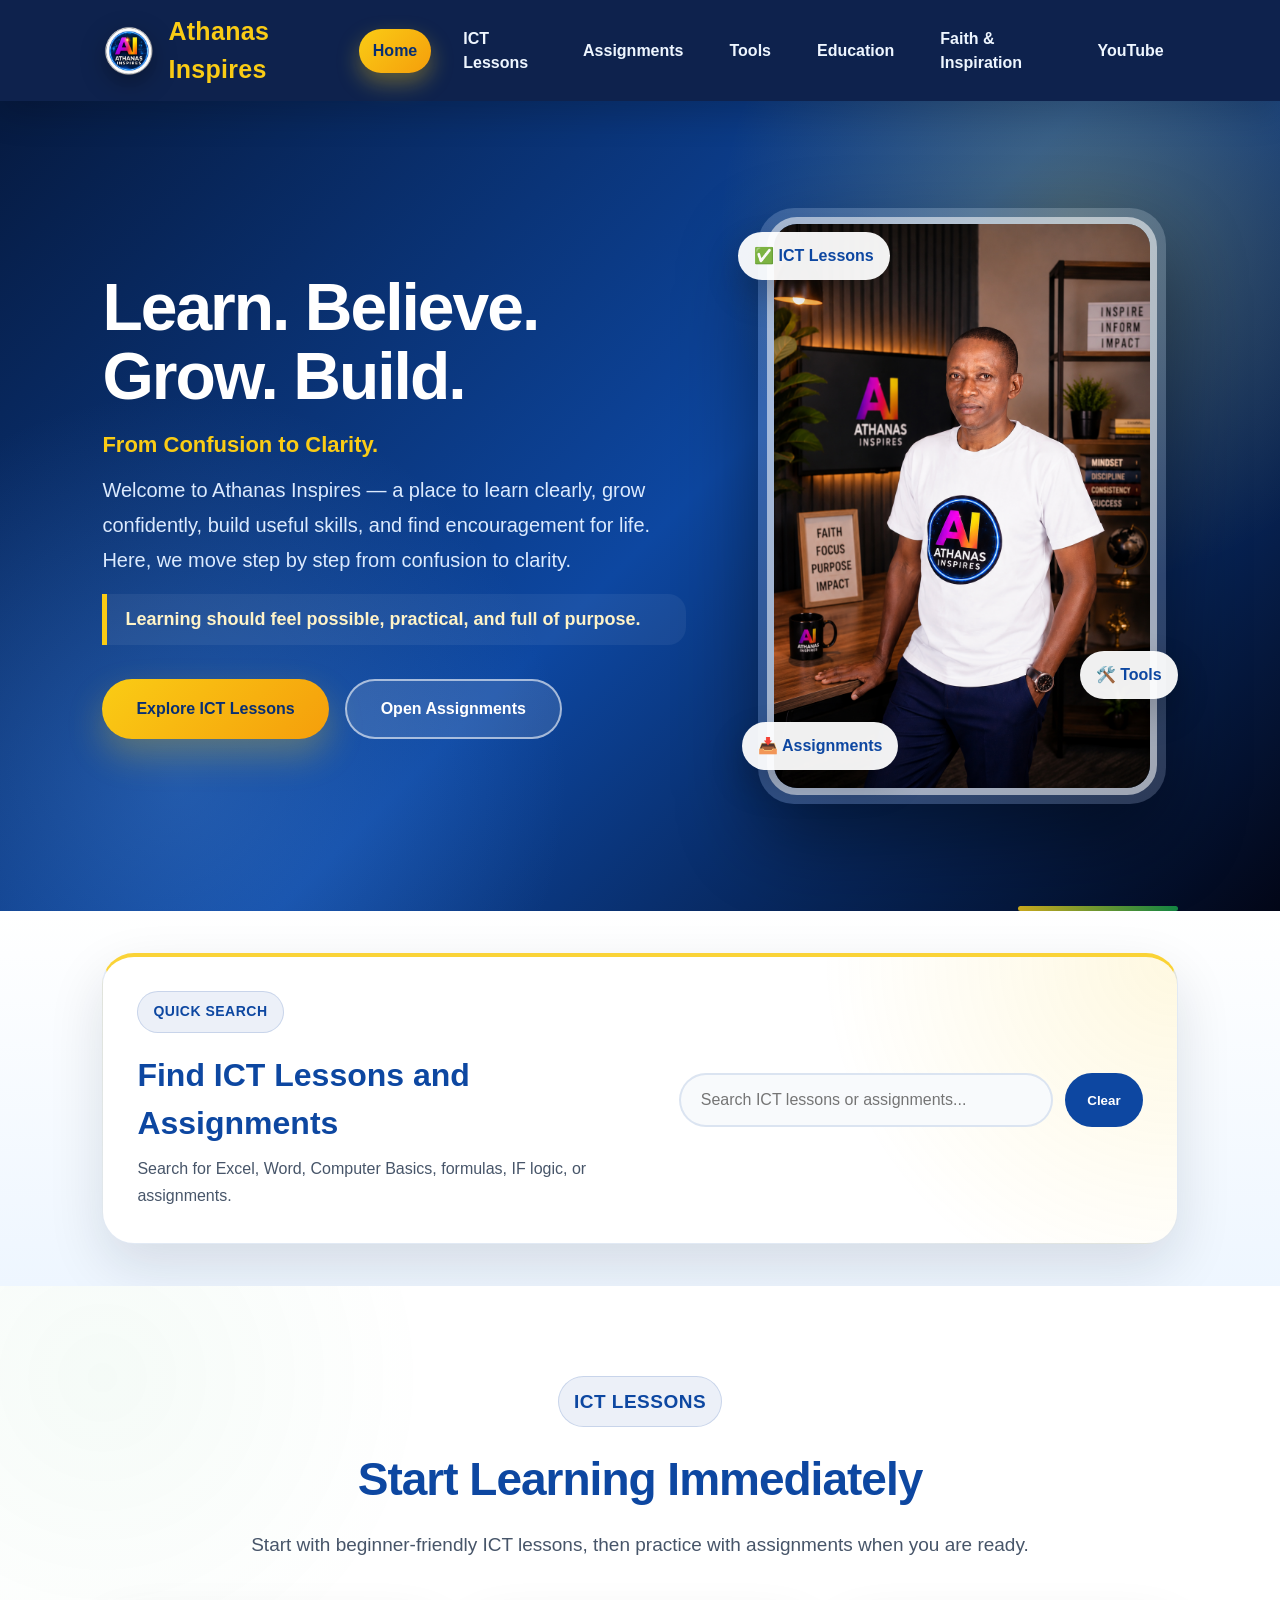
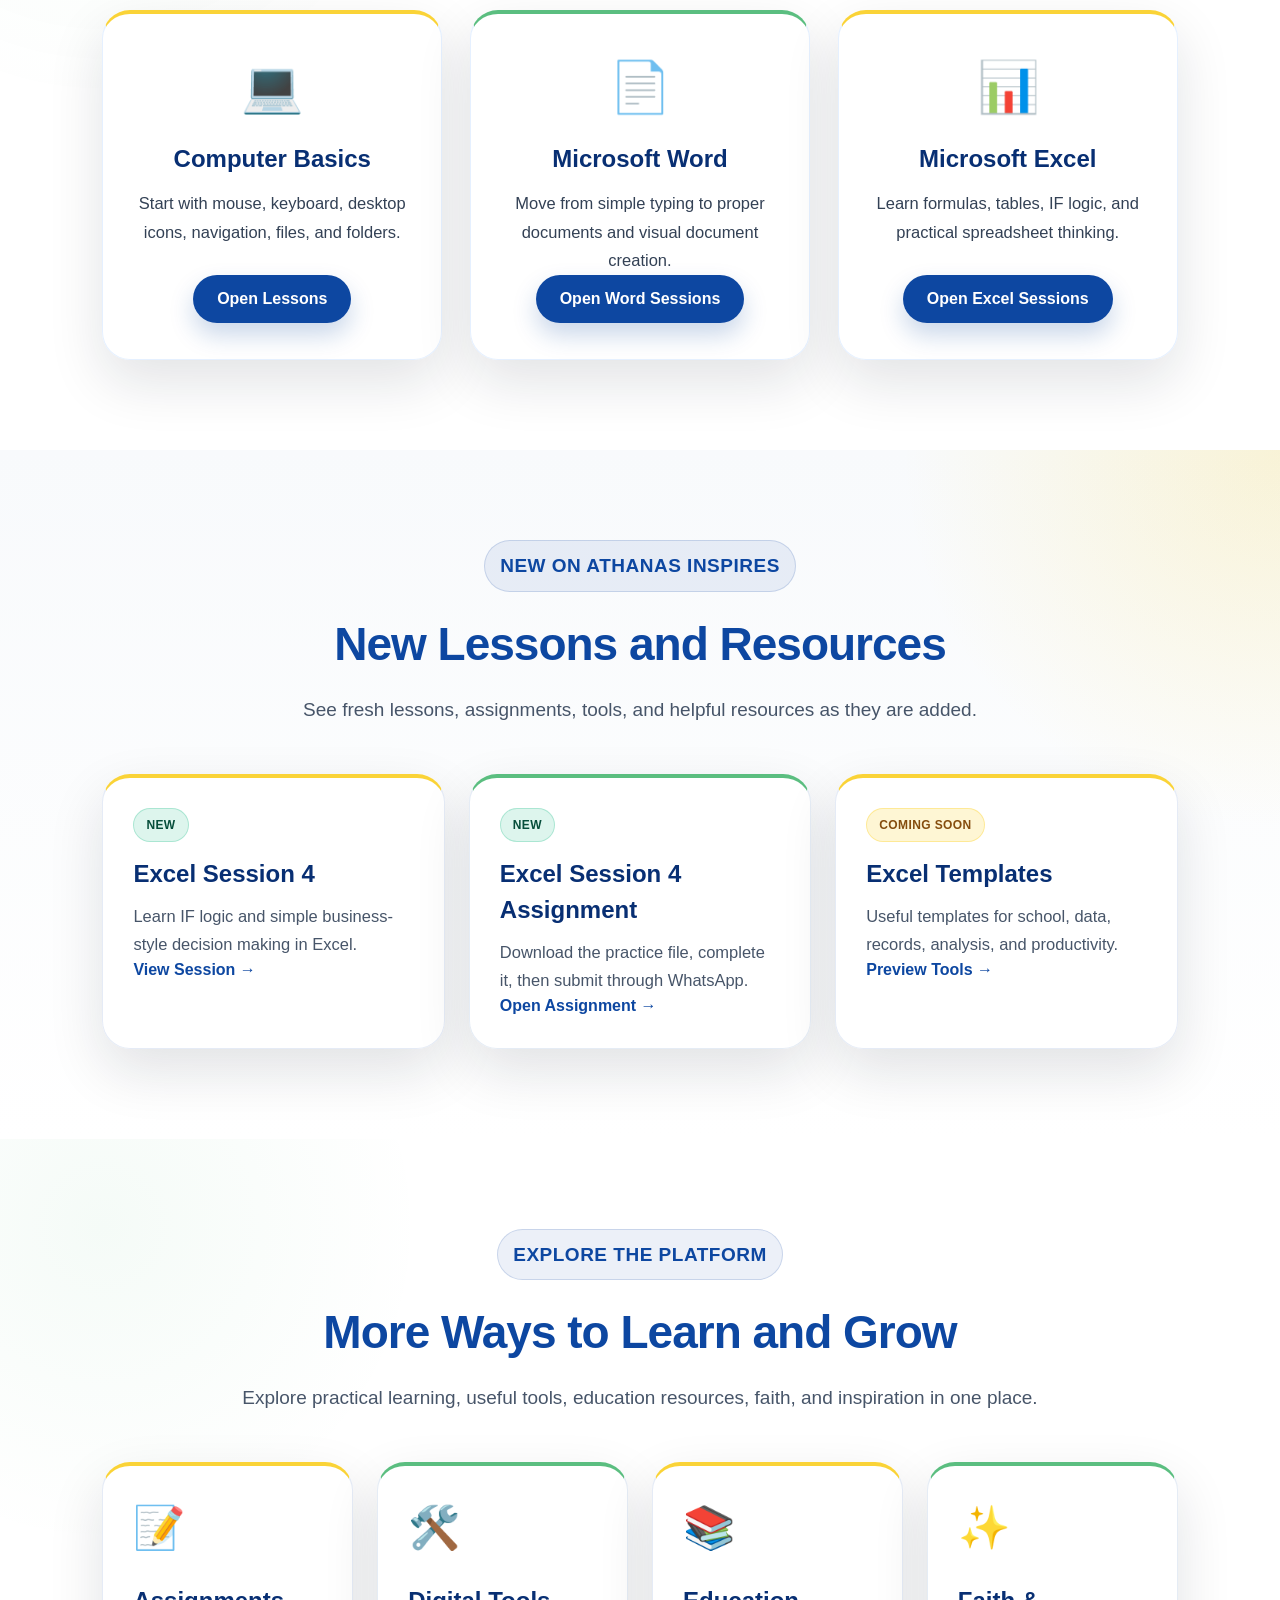
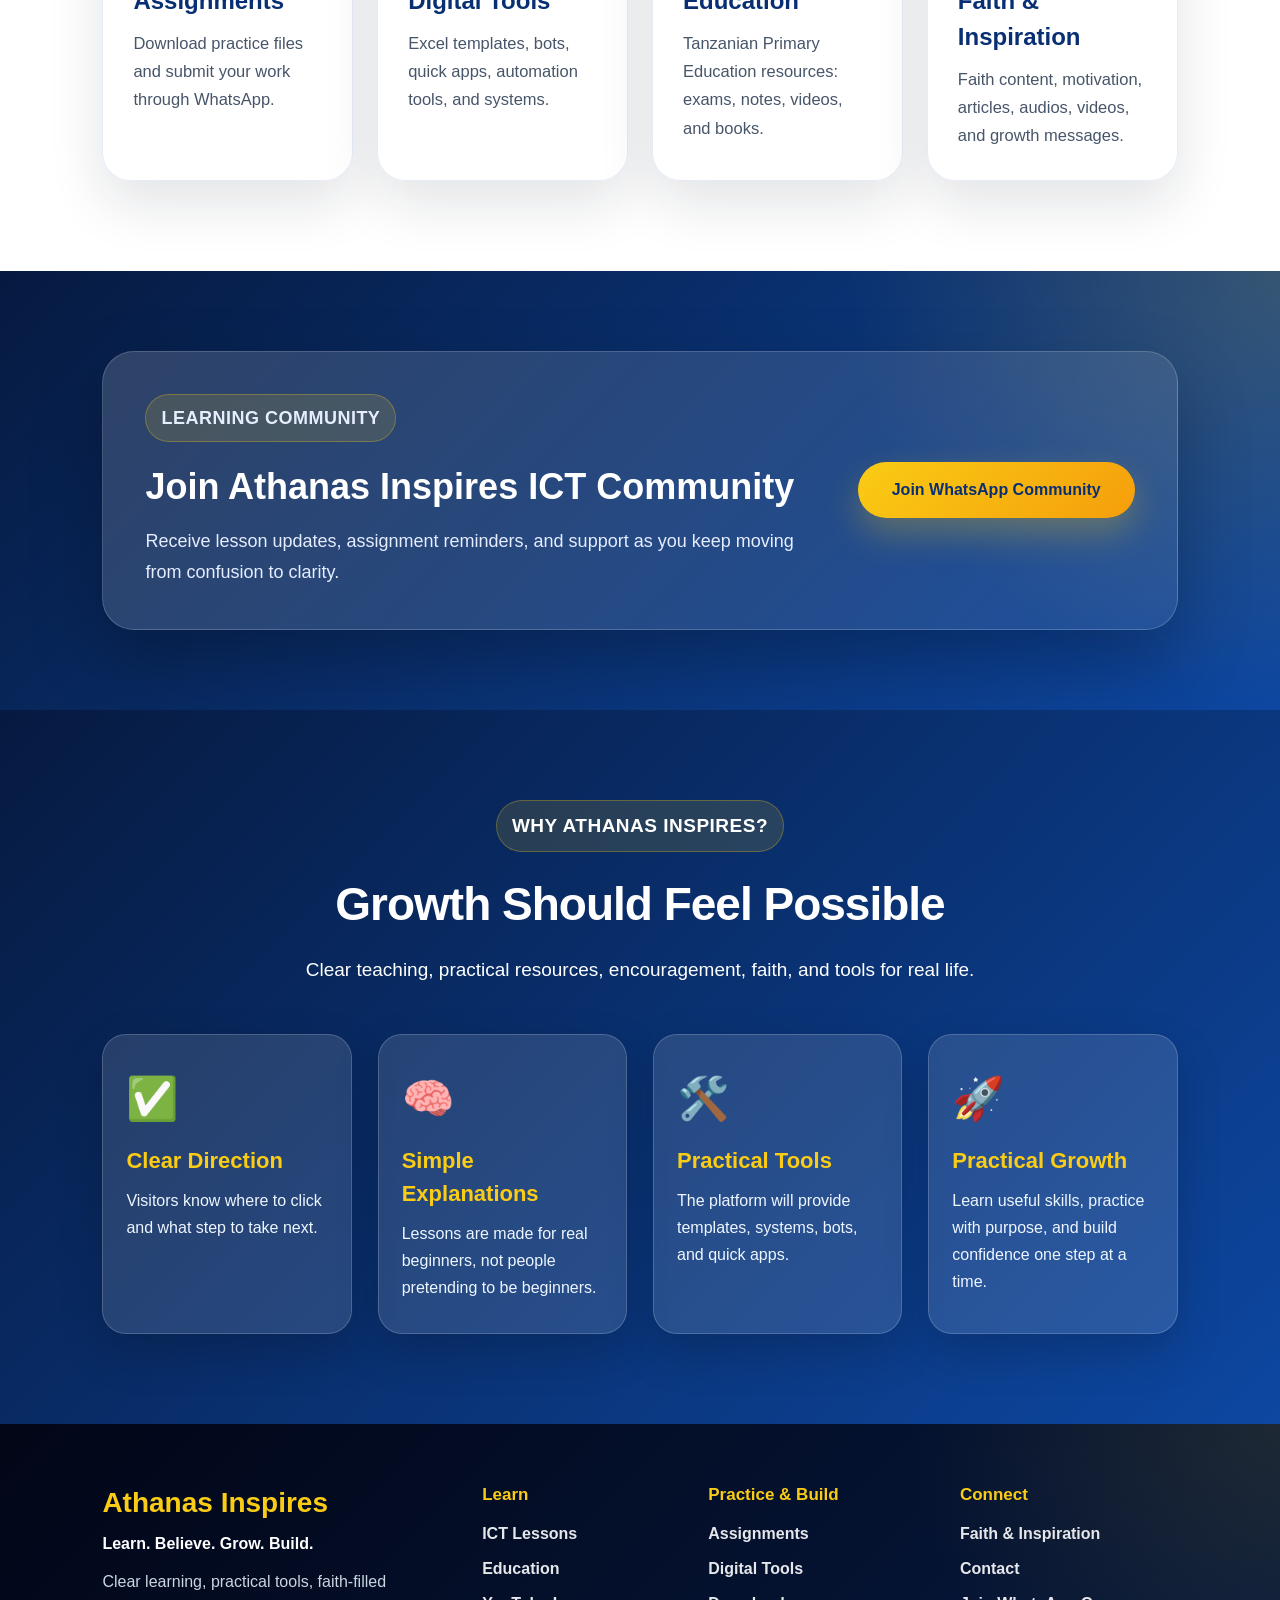
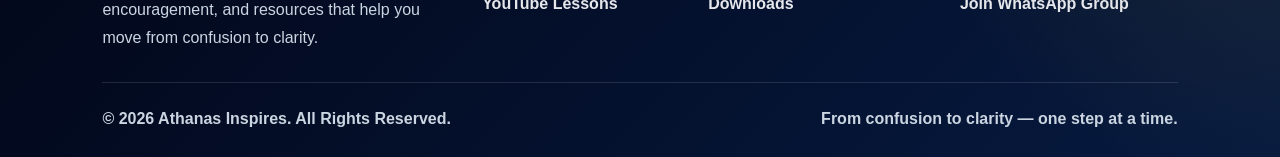
==== index.html @ bb8a1a33 "Add files via upload" ====
<!DOCTYPE html>
<html lang="en">
<head>
    <meta charset="UTF-8">
    <meta name="viewport" content="width=device-width, initial-scale=1.0">
    <meta name="description" content="Athanas Inspires is a faith, learning, inspiration, education, and digital tools platform helping people learn, believe, grow, and build.">
    <title>Athanas Inspires | Learn. Believe. Grow. Build.</title>
    <link rel="stylesheet" href="css/style.css">
</head>
<body>

<nav class="navbar">
    <a href="index.html" class="brand">
        <img src="assets/images/logo.png" alt="Athanas Inspires Logo">
        <span>Athanas Inspires</span>
    </a>

    <input type="checkbox" id="menu-toggle" class="menu-toggle">
    <label for="menu-toggle" class="menu-icon" aria-label="Open menu">☰</label>

    <ul class="nav-links">
        <li><a href="index.html" class="active">Home</a></li>
        <li><a href="courses.html">ICT Lessons</a></li>
        <li><a href="assignments.html">Assignments</a></li>
        <li><a href="tools.html">Tools</a></li>
        <li><a href="education.html">Education</a></li>
        <li><a href="faith-inspiration.html">Faith & Inspiration</a></li>
        <li><a href="youtube.html">YouTube</a></li>
    </ul>
</nav>

<header class="hero modern-hero">
    <div class="hero-text">
        <h1>Learn. Believe. Grow. Build.</h1>
        <p class="tagline">From Confusion to Clarity.</p>
        <p class="hero-desc">
            Welcome to Athanas Inspires — a place to learn clearly, grow confidently,
            build useful skills, and find encouragement for life. Here, we move step by step
            from confusion to clarity.
        </p>
        <p class="hero-voice">Learning should feel possible, practical, and full of purpose.</p>

        <div class="hero-buttons">
            <a href="courses.html" class="btn">Explore ICT Lessons</a>
            <a href="assignments.html" class="btn secondary-btn">Open Assignments</a>
        </div>
    </div>

    <div class="hero-image">
        <div class="image-frame">
            <img src="assets/images/athanas.png" alt="Athanas Inspires">
        </div>
        <div class="floating-note note-one">✅ ICT Lessons</div>
        <div class="floating-note note-two">📥 Assignments</div>
        <div class="floating-note note-three">🛠️ Tools</div>
    </div>
</header>

<section class="home-search-section" aria-label="Homepage search">
    <div class="home-search-card">
        <div>
            <p class="eyebrow dark">Quick Search</p>
            <h2>Find ICT Lessons and Assignments</h2>
            <p>Search for Excel, Word, Computer Basics, formulas, IF logic, or assignments.</p>
        </div>
        <div class="search-box">
            <input type="search" id="homeSearch" placeholder="Search ICT lessons or assignments..." aria-label="Search ICT lessons or assignments">
            <button type="button" id="clearSearch">Clear</button>
        </div>
    </div>
</section>

<section class="featured-courses section-white" id="ict-lessons">
    <div class="section-heading">
        <p class="eyebrow dark">ICT Lessons</p>
        <h2>Start Learning Immediately</h2>
        <p>Start with beginner-friendly ICT lessons, then practice with assignments when you are ready.</p>
    </div>

    <div class="course-grid searchable-grid">
        <a href="courses.html#beginner-installments" class="course-card clickable-card search-item" data-search="ict computer basics beginner installments mouse keyboard desktop icons files folders navigation">
            <div class="course-icon">💻</div>
            <h3>Computer Basics</h3>
            <p>Start with mouse, keyboard, desktop icons, navigation, files, and folders.</p>
            <span class="small-btn">Open Lessons</span>
        </a>

        <a href="courses.html#word-series" class="course-card clickable-card search-item" data-search="word microsoft word documents typing visuals session assignment">
            <div class="course-icon">📄</div>
            <h3>Microsoft Word</h3>
            <p>Move from simple typing to proper documents and visual document creation.</p>
            <span class="small-btn">Open Word Sessions</span>
        </a>

        <a href="courses.html#excel-series" class="course-card clickable-card search-item" data-search="excel microsoft excel formulas tables if statements session assignment download submit">
            <div class="course-icon">📊</div>
            <h3>Microsoft Excel</h3>
            <p>Learn formulas, tables, IF logic, and practical spreadsheet thinking.</p>
            <span class="small-btn">Open Excel Sessions</span>
        </a>
    </div>

    <p class="no-results" id="homeSearchNoResults">No matching ICT lesson or assignment found yet.</p>
</section>

<section class="section updates-section">
    <div class="section-heading">
        <p class="eyebrow dark">New on Athanas Inspires</p>
        <h2>New Lessons and Resources</h2>
        <p>See fresh lessons, assignments, tools, and helpful resources as they are added.</p>
    </div>

    <div class="updates-grid">
        <a href="courses.html#excel-series" class="update-card clickable-card search-item" data-search="new excel session 4 if logic lesson assignment">
            <span class="label new-label">New</span>
            <h3>Excel Session 4</h3>
            <p>Learn IF logic and simple business-style decision making in Excel.</p>
            <span class="small-link">View Session →</span>
        </a>

        <a href="assignments.html#excel-session-4" class="update-card clickable-card search-item" data-search="new excel session 4 assignment submit download">
            <span class="label new-label">New</span>
            <h3>Excel Session 4 Assignment</h3>
            <p>Download the practice file, complete it, then submit through WhatsApp.</p>
            <span class="small-link">Open Assignment →</span>
        </a>

        <a href="tools.html" class="update-card clickable-card" data-search="tools excel templates systems bots quick apps">
            <span class="label coming-label">Coming Soon</span>
            <h3>Excel Templates</h3>
            <p>Useful templates for school, data, records, analysis, and productivity.</p>
            <span class="small-link">Preview Tools →</span>
        </a>
    </div>
</section>

<section class="section section-white">
    <div class="section-heading">
        <p class="eyebrow dark">Explore the Platform</p>
        <h2>More Ways to Learn and Grow</h2>
        <p>Explore practical learning, useful tools, education resources, faith, and inspiration in one place.</p>
    </div>

    <div class="platform-grid">
        <a href="assignments.html" class="platform-card clickable-card">
            <span>📝</span>
            <h3>Assignments</h3>
            <p>Download practice files and submit your work through WhatsApp.</p>
        </a>
        <a href="tools.html" class="platform-card clickable-card">
            <span>🛠️</span>
            <h3>Digital Tools</h3>
            <p>Excel templates, bots, quick apps, automation tools, and systems.</p>
        </a>
        <a href="education.html" class="platform-card clickable-card">
            <span>📚</span>
            <h3>Education</h3>
            <p>Tanzanian Primary Education resources: exams, notes, videos, and books.</p>
        </a>
        <a href="faith-inspiration.html" class="platform-card clickable-card">
            <span>✨</span>
            <h3>Faith & Inspiration</h3>
            <p>Faith content, motivation, articles, audios, videos, and growth messages.</p>
        </a>
    </div>
</section>

<section class="community-section">
    <div class="community-card">
        <div>
            <p class="eyebrow">Learning Community</p>
            <h2>Join Athanas Inspires ICT Community</h2>
            <p>
                Receive lesson updates, assignment reminders, and support as you keep moving
                from confusion to clarity.
            </p>
        </div>
        <a href="https://chat.whatsapp.com/Fd9rDqOyxRrKUctGqfevmt" target="_blank" rel="noopener noreferrer" class="btn whatsapp-btn">Join WhatsApp Community</a>
    </div>
</section>

<section class="why-section">
    <div class="section-heading light">
        <p class="eyebrow">Why Athanas Inspires?</p>
        <h2>Growth Should Feel Possible</h2>
        <p>Clear teaching, practical resources, encouragement, faith, and tools for real life.</p>
    </div>

    <div class="why-grid">
        <div class="why-card">
            <div class="why-icon">✅</div>
            <h3>Clear Direction</h3>
            <p>Visitors know where to click and what step to take next.</p>
        </div>
        <div class="why-card">
            <div class="why-icon">🧠</div>
            <h3>Simple Explanations</h3>
            <p>Lessons are made for real beginners, not people pretending to be beginners.</p>
        </div>
        <div class="why-card">
            <div class="why-icon">🛠️</div>
            <h3>Practical Tools</h3>
            <p>The platform will provide templates, systems, bots, and quick apps.</p>
        </div>
        <div class="why-card">
            <div class="why-icon">🚀</div>
            <h3>Practical Growth</h3>
            <p>Learn useful skills, practice with purpose, and build confidence one step at a time.</p>
        </div>
    </div>
</section>

<footer class="site-footer">
    <div class="footer-grid">
        <div class="footer-brand">
            <h3>Athanas Inspires</h3>
            <p>Learn. Believe. Grow. Build.</p>
            <p class="footer-note">Clear learning, practical tools, faith-filled encouragement, and resources that help you move from confusion to clarity.</p>
        </div>

        <div class="footer-column">
            <h4>Learn</h4>
            <a href="courses.html">ICT Lessons</a>
            <a href="education.html">Education</a>
            <a href="youtube.html">YouTube Lessons</a>
        </div>

        <div class="footer-column">
            <h4>Practice & Build</h4>
            <a href="assignments.html">Assignments</a>
            <a href="tools.html">Digital Tools</a>
            <a href="downloads.html">Downloads</a>
        </div>

        <div class="footer-column">
            <h4>Connect</h4>
            <a href="faith-inspiration.html">Faith & Inspiration</a>
            <a href="contact.html">Contact</a>
            <a href="https://chat.whatsapp.com/Fd9rDqOyxRrKUctGqfevmt" target="_blank" rel="noopener noreferrer">Join WhatsApp Group</a>
        </div>
    </div>

    <div class="footer-bottom">
        <p>© 2026 Athanas Inspires. All Rights Reserved.</p>
        <p>From confusion to clarity — one step at a time.</p>
    </div>
</footer>

<script src="js/main.js"></script>
</body>
</html>
---- css/style.css ----
:root {
    --blue-dark: #061a40;
    --blue: #0d47a1;
    --blue-light: #1d4ed8;
    --gold: #facc15;
    --gold-dark: #f59e0b;
    --green: #16a34a;
    --green-soft: #dcfce7;
    --white: #ffffff;
    --soft-bg: #f8fafc;
    --soft-blue: #eef6ff;
    --text: #1f2937;
    --muted: #475569;
    --card-shadow: 0 22px 55px rgba(15, 23, 42, 0.12);
    --card-shadow-hover: 0 32px 75px rgba(15, 23, 42, 0.18);
    --radius: 28px;
}

* {
    margin: 0;
    padding: 0;
    box-sizing: border-box;
}

html {
    scroll-behavior: smooth;
}

body {
    font-family: "Segoe UI", Arial, sans-serif;
    background:
        radial-gradient(circle at top left, rgba(22, 163, 74, 0.05), transparent 24%),
        radial-gradient(circle at top right, rgba(250, 204, 21, 0.06), transparent 26%),
        var(--soft-bg);
    color: var(--text);
    line-height: 1.5;
}

img {
    max-width: 100%;
    display: block;
}

a {
    color: inherit;
}

/* NAVBAR */
.navbar {
    position: sticky;
    top: 0;
    z-index: 1000;
    background: rgba(5, 25, 70, 0.96);
    backdrop-filter: blur(14px);
    display: flex;
    justify-content: space-between;
    align-items: center;
    padding: 13px 8%;
    box-shadow: 0 12px 35px rgba(0, 0, 0, 0.18);
}

.brand {
    display: flex;
    align-items: center;
    gap: 12px;
    text-decoration: none;
}

.brand img {
    width: 54px;
    height: 54px;
    object-fit: contain;
    filter: drop-shadow(0 8px 12px rgba(0, 0, 0, 0.35));
}

.brand span {
    color: var(--gold);
    font-size: 25px;
    font-weight: 900;
    letter-spacing: 0.3px;
}

.nav-links {
    list-style: none;
    display: flex;
    align-items: center;
    gap: 18px;
}

.nav-links a {
    display: inline-block;
    color: #eef6ff;
    text-decoration: none;
    font-weight: 800;
    padding: 10px 14px;
    border-radius: 999px;
    transition: 0.3s ease;
}

.nav-links a:hover {
    color: var(--gold);
    background: rgba(255, 255, 255, 0.08);
}

.nav-links a.active {
    background: linear-gradient(135deg, var(--gold), var(--gold-dark));
    color: #082f73;
    box-shadow: 0 10px 22px rgba(250, 204, 21, 0.35);
}

.menu-toggle,
.menu-icon {
    display: none;
}

/* BUTTONS */
.btn,
.small-btn,
.lesson-btn {
    display: inline-flex;
    align-items: center;
    justify-content: center;
    text-decoration: none;
    border-radius: 999px;
    font-weight: 900;
    transition: 0.35s ease;
}

.btn {
    background: linear-gradient(135deg, var(--gold), var(--gold-dark));
    color: #082f73;
    padding: 16px 34px;
    box-shadow: 0 16px 35px rgba(250, 204, 21, 0.28);
    border: none;
}

.btn:hover,
.small-btn:hover,
.lesson-btn:hover {
    transform: translateY(-5px);
}

.btn:hover {
    background: #ffffff;
    color: var(--blue);
}

.secondary-btn {
    background: rgba(255, 255, 255, 0.12);
    color: #ffffff;
    border: 2px solid rgba(255, 255, 255, 0.58);
    box-shadow: none;
}

.secondary-btn:hover {
    background: #ffffff;
    color: var(--blue);
}

.small-btn {
    margin-top: 18px;
    background: var(--blue);
    color: white;
    padding: 12px 24px;
    box-shadow: 0 12px 25px rgba(13, 71, 161, 0.22);
}

.small-btn:hover {
    background: var(--gold);
    color: #082f73;
}

.disabled-btn,
.coming-soon-btn {
    cursor: not-allowed;
    opacity: 0.78;
    filter: grayscale(0.2);
}

.disabled-btn:hover,
.coming-soon-btn:hover {
    transform: none;
}

/* COMMON SECTIONS */
.section,
.featured-courses,
.video-library,
.contact-section,
.downloads-section,
.about-section {
    padding: 90px 8%;
}

.section-white {
    background:
        radial-gradient(circle at 8% 12%, rgba(22, 163, 74, 0.045), transparent 24%),
        #ffffff;
}

.section-heading {
    text-align: center;
    max-width: 820px;
    margin: 0 auto 48px;
}

.section-heading h2,
.page-hero h1 {
    color: var(--blue);
    font-size: 46px;
    letter-spacing: -1px;
    margin-bottom: 14px;
}

.section-heading p,
.page-hero p,
.about-intro {
    color: var(--muted);
    font-size: 19px;
    line-height: 1.75;
}

.section-heading.light h2,
.section-heading.light p {
    color: #ffffff;
}

.eyebrow {
    display: inline-flex;
    width: fit-content;
    color: var(--gold);
    background: rgba(250, 204, 21, 0.13);
    border: 1px solid rgba(250, 204, 21, 0.28);
    border-radius: 999px;
    padding: 8px 15px;
    font-size: 14px;
    font-weight: 900;
    letter-spacing: 0.5px;
    text-transform: uppercase;
    margin-bottom: 18px;
}

.eyebrow.dark {
    color: var(--blue);
    background: rgba(13, 71, 161, 0.08);
    border-color: rgba(13, 71, 161, 0.16);
}

/* HERO */
.hero {
    min-height: 90vh;
    padding: 85px 8%;
    display: grid;
    grid-template-columns: 1.15fr 0.85fr;
    align-items: center;
    gap: 60px;
    color: white;
    background:
        radial-gradient(circle at 84% 16%, rgba(250, 204, 21, 0.26), transparent 28%),
        radial-gradient(circle at 14% 84%, rgba(96, 165, 250, 0.28), transparent 30%),
        linear-gradient(135deg, #061a40 0%, #0d47a1 52%, #020617 100%);
    overflow: hidden;
}

.hero h1 {
    font-size: 66px;
    line-height: 1.04;
    margin-bottom: 18px;
    letter-spacing: -2px;
}

.hero p {
    font-size: 22px;
    color: #e5edff;
}

.tagline {
    color: var(--gold) !important;
    font-weight: 900;
    margin-bottom: 12px;
}

.hero-desc {
    max-width: 720px;
    font-size: 20px !important;
    line-height: 1.75;
    color: #dbeafe !important;
}

.hero-voice {
    max-width: 660px;
    margin-top: 16px;
    color: #fef3c7 !important;
    font-size: 18px !important;
    font-weight: 800;
    border-left: 5px solid var(--gold);
    padding: 12px 0 12px 18px;
    background: rgba(255, 255, 255, 0.06);
    border-radius: 0 18px 18px 0;
}

.hero-buttons {
    display: flex;
    gap: 16px;
    flex-wrap: wrap;
    margin-top: 34px;
}

.hero-image {
    position: relative;
    display: flex;
    justify-content: center;
    animation: floatImage 4s ease-in-out infinite;
}

.image-frame {
    border-radius: 36px;
    padding: 9px;
    background: rgba(255, 255, 255, 0.16);
    box-shadow: 0 35px 80px rgba(0, 0, 0, 0.42);
}

.image-frame img,
.about-image img {
    width: 100%;
    max-width: 390px;
    border-radius: 30px;
    border: 7px solid rgba(255, 255, 255, 0.55);
}

.floating-note {
    position: absolute;
    background: rgba(255, 255, 255, 0.94);
    color: var(--blue);
    padding: 12px 16px;
    border-radius: 999px;
    font-weight: 900;
    box-shadow: 0 15px 35px rgba(0, 0, 0, 0.20);
}

.note-one {
    top: 24px;
    left: -8px;
}

.note-two {
    bottom: 34px;
    left: -4px;
}

.note-three {
    right: 0;
    bottom: 105px;
}

/* STATS */
.stats-section {
    display: grid;
    grid-template-columns: repeat(4, 1fr);
    gap: 26px;
    padding: 70px 8%;
    background: linear-gradient(180deg, #ffffff, var(--soft-blue));
}

.stat-card,
.course-card,
.path-card,
.contact-card,
.download-card,
.about-card,
.notice-card,
.youtube-hero-card,
.video-series {
    background: rgba(255, 255, 255, 0.93);
    border-radius: var(--radius);
    border: 1px solid rgba(13, 110, 253, 0.10);
    box-shadow: var(--card-shadow);
    transition: 0.35s ease;
    overflow: hidden;
}

.stat-card:hover,
.course-card:hover,
.path-card:hover,
.contact-card:hover,
.download-card:hover,
.video-series:hover,
.about-card:hover {
    transform: translateY(-9px);
    box-shadow: var(--card-shadow-hover);
}

.stat-card {
    text-align: center;
    padding: 36px 24px;
}

.stat-card h2 {
    color: var(--blue);
    font-size: 36px;
    margin-bottom: 10px;
}

.stat-card p {
    color: #334155;
    font-size: 17px;
    font-weight: 800;
}

.muted-stat {
    background: linear-gradient(135deg, rgba(255, 255, 255, 0.9), rgba(250, 204, 21, 0.12));
}

/* LEARNING PATH */
.learning-section {
    background:
        radial-gradient(circle at top right, rgba(13, 110, 253, 0.08), transparent 30%),
        linear-gradient(180deg, var(--soft-bg), #ffffff);
}

.path-grid {
    display: grid;
    grid-template-columns: repeat(4, 1fr);
    gap: 24px;
}

.path-card {
    padding: 30px 24px;
    position: relative;
    overflow: hidden;
}

.path-card::before {
    content: "";
    position: absolute;
    top: 0;
    left: 0;
    height: 6px;
    width: 100%;
    background: linear-gradient(135deg, var(--gold), var(--blue));
}

.path-card span {
    display: inline-flex;
    color: var(--blue);
    background: rgba(13, 71, 161, 0.08);
    border-radius: 999px;
    padding: 7px 12px;
    font-weight: 900;
    margin-bottom: 18px;
}

.path-card h3 {
    color: #082f73;
    font-size: 22px;
    margin-bottom: 12px;
}

.path-card p {
    color: var(--muted);
    font-size: 16px;
    line-height: 1.7;
}

.coming-card,
.coming-course {
    background: linear-gradient(135deg, #ffffff, rgba(250, 204, 21, 0.13));
}

/* COURSE CARDS */
.course-grid {
    display: grid;
    grid-template-columns: repeat(3, 1fr);
    gap: 28px;
}

.courses-page-grid {
    grid-template-columns: repeat(5, 1fr);
}

.course-card {
    padding: 36px 27px;
    text-align: center;
}

.course-icon,
.contact-icon,
.download-icon {
    font-size: 50px;
    margin-bottom: 16px;
}

.course-card h3,
.contact-card h2,
.download-card h3,
.about-card h3 {
    color: #082f73;
    font-size: 24px;
    margin-bottom: 12px;
}

.course-card p,
.contact-card p,
.download-card p,
.about-card p,
.notice-card p {
    color: #334155;
    font-size: 16.5px;
    line-height: 1.75;
}

/* COMMUNITY */
.community-section {
    padding: 80px 8%;
    background:
        radial-gradient(circle at top right, rgba(250, 204, 21, 0.18), transparent 32%),
        linear-gradient(135deg, #061a40, #0d47a1);
}

.community-card {
    max-width: 1120px;
    margin: 0 auto;
    display: grid;
    grid-template-columns: 1.3fr auto;
    gap: 28px;
    align-items: center;
    background: rgba(255, 255, 255, 0.10);
    border: 1px solid rgba(255, 255, 255, 0.18);
    border-radius: 32px;
    padding: 42px;
    color: #ffffff;
    box-shadow: 0 30px 70px rgba(0, 0, 0, 0.25);
}

.community-card h2 {
    font-size: 36px;
    margin-bottom: 12px;
}

.community-card p {
    color: #e5edff;
    font-size: 18px;
    line-height: 1.7;
}

.whatsapp-btn {
    white-space: nowrap;
}

/* WHY SECTION */
.why-section {
    padding: 90px 8%;
    background: linear-gradient(135deg, #061a40, #0d47a1);
    color: white;
}

.why-grid {
    display: grid;
    grid-template-columns: repeat(4, 1fr);
    gap: 26px;
}

.why-card {
    background: rgba(255, 255, 255, 0.12);
    padding: 32px 23px;
    border-radius: 24px;
    border: 1px solid rgba(255, 255, 255, 0.18);
    box-shadow: 0 18px 45px rgba(0, 0, 0, 0.18);
    transition: 0.3s;
}

.why-card:hover {
    transform: translateY(-9px);
    background: rgba(255, 255, 255, 0.18);
}

.why-icon {
    font-size: 42px;
    margin-bottom: 14px;
}

.why-card h3 {
    color: var(--gold);
    font-size: 22px;
    margin-bottom: 10px;
}

.why-card p {
    color: #eef6ff;
    font-size: 16px;
    line-height: 1.7;
}

/* PAGE HERO */
.page-hero {
    padding: 90px 8%;
    text-align: center;
    color: #ffffff;
    background:
        radial-gradient(circle at 80% 20%, rgba(250, 204, 21, 0.22), transparent 30%),
        linear-gradient(135deg, #061a40, #0d47a1 60%, #020617);
}

.page-hero h1 {
    color: #ffffff;
}

.page-hero p {
    color: #e5edff;
    max-width: 800px;
    margin: 0 auto;
}

.compact-hero {
    padding-top: 75px;
    padding-bottom: 75px;
}

/* ABOUT */
.about-section {
    background:
        radial-gradient(circle at top right, rgba(250, 204, 21, 0.14), transparent 30%),
        linear-gradient(180deg, var(--soft-bg), #ffffff);
}

.about-content {
    display: grid;
    grid-template-columns: 0.85fr 1.15fr;
    gap: 58px;
    align-items: center;
}

.about-image {
    display: flex;
    justify-content: center;
}

.about-image img {
    box-shadow: 0 30px 70px rgba(15, 23, 42, 0.25);
    border-color: #ffffff;
}

.about-text h2 {
    color: var(--blue);
    font-size: 42px;
    margin-bottom: 16px;
}

.about-card {
    padding: 28px;
    margin-top: 22px;
}

/* DOWNLOADS */
.download-grid {
    display: grid;
    grid-template-columns: repeat(2, 1fr);
    gap: 28px;
}

.download-card {
    padding: 32px;
    display: grid;
    grid-template-columns: auto 1fr;
    gap: 22px;
    align-items: flex-start;
}

.download-actions {
    display: flex;
    flex-wrap: wrap;
    gap: 18px;
    align-items: center;
    margin-top: 20px;
}

.small-link {
    color: var(--blue);
    font-weight: 900;
    text-decoration: none;
}

.small-link:hover {
    color: var(--gold-dark);
}

.notice-card {
    margin-top: 30px;
    padding: 26px;
    text-align: center;
    background: linear-gradient(135deg, #ffffff, rgba(250, 204, 21, 0.14));
}

.notice-card strong {
    color: var(--blue);
    font-size: 20px;
}

.notice-card p {
    margin-top: 8px;
}

/* YOUTUBE */
.youtube-hero {
    min-height: 70vh;
    padding: 90px 8%;
    display: grid;
    grid-template-columns: 1.15fr 0.85fr;
    gap: 55px;
    align-items: center;
    color: white;
    background:
        radial-gradient(circle at top right, rgba(255, 0, 0, 0.22), transparent 28%),
        radial-gradient(circle at bottom left, rgba(250, 204, 21, 0.24), transparent 28%),
        linear-gradient(135deg, #061a40, #0d47a1 56%, #020617);
}

.youtube-hero h1 {
    font-size: 58px;
    line-height: 1.08;
    margin-bottom: 18px;
}

.youtube-hero p {
    color: #e5edff;
    font-size: 20px;
    line-height: 1.75;
    max-width: 720px;
}

.youtube-main-btn {
    margin-top: 30px;
}

.youtube-hero-card {
    padding: 38px;
    text-align: center;
    color: var(--text);
}

.youtube-hero-card img {
    width: 210px;
    margin: 0 auto 22px;
}

.youtube-hero-card h3 {
    color: var(--blue);
    font-size: 28px;
    margin-bottom: 10px;
}

.youtube-hero-card p {
    color: var(--muted);
    font-size: 17px;
}

.video-library {
    padding-top: 90px;
}

.video-series {
    padding: 32px;
    margin-bottom: 30px;
}

.series-heading {
    display: flex;
    align-items: center;
    gap: 18px;
    margin-bottom: 24px;
}

.series-icon {
    width: 62px;
    height: 62px;
    display: inline-flex;
    align-items: center;
    justify-content: center;
    border-radius: 20px;
    background: linear-gradient(135deg, var(--gold), var(--gold-dark));
    font-size: 30px;
    box-shadow: 0 14px 28px rgba(250, 204, 21, 0.25);
}

.series-heading h2 {
    color: var(--blue);
    font-size: 30px;
    margin-bottom: 5px;
}

.series-heading p {
    color: var(--muted);
    line-height: 1.6;
}

.lesson-buttons {
    display: grid;
    grid-template-columns: repeat(2, 1fr);
    gap: 18px;
}

.lesson-buttons.two-columns {
    grid-template-columns: repeat(2, 1fr);
}

.lesson-btn {
    justify-content: flex-start;
    flex-direction: column;
    align-items: flex-start;
    gap: 6px;
    min-height: 92px;
    border-radius: 22px;
    padding: 20px 22px;
    background: linear-gradient(135deg, #082f73, #0d47a1);
    color: #ffffff;
    text-align: left;
    box-shadow: 0 16px 32px rgba(13, 71, 161, 0.20);
}

.lesson-btn span {
    color: var(--gold);
    font-size: 14px;
    text-transform: uppercase;
    letter-spacing: 0.5px;
}

.lesson-btn:hover {
    background: linear-gradient(135deg, var(--gold), var(--gold-dark));
    color: #082f73;
}

.lesson-btn:hover span {
    color: #082f73;
}

.coming-soon-btn {
    background: linear-gradient(135deg, #e5e7eb, #cbd5e1);
    color: #334155;
    box-shadow: none;
}

.coming-soon-btn span {
    color: #64748b;
}

.coming-soon-series {
    background: linear-gradient(135deg, #ffffff, rgba(250, 204, 21, 0.12));
}

/* CONTACT */
.contact-section {
    background:
        radial-gradient(circle at top right, rgba(250, 204, 21, 0.13), transparent 28%),
        linear-gradient(180deg, var(--soft-bg), #ffffff);
}

.contact-grid {
    display: grid;
    grid-template-columns: repeat(4, 1fr);
    gap: 26px;
}

.contact-card {
    padding: 34px 24px;
    text-align: center;
}

.contact-community {
    padding-top: 70px;
}

/* FOOTER */
.site-footer {
    background: #020617;
    color: #e5e7eb;
    padding: 38px 8% 22px;
}

.footer-content {
    display: flex;
    justify-content: space-between;
    align-items: center;
    gap: 28px;
    padding-bottom: 22px;
    border-bottom: 1px solid rgba(255, 255, 255, 0.10);
}

.footer-content h3 {
    color: var(--gold);
    font-size: 24px;
    margin-bottom: 6px;
}

.footer-content p {
    color: #cbd5e1;
}

.footer-links {
    display: flex;
    flex-wrap: wrap;
    gap: 18px;
}

.footer-links a {
    color: #e5e7eb;
    text-decoration: none;
    font-weight: 800;
}

.footer-links a:hover {
    color: var(--gold);
}

.copyright {
    text-align: center;
    padding-top: 22px;
    color: #cbd5e1;
    font-weight: 600;
}

/* ANIMATIONS */
@keyframes floatImage {
    0%, 100% {
        transform: translateY(0);
    }
    50% {
        transform: translateY(-14px);
    }
}

/* RESPONSIVE */
@media (max-width: 1200px) {
    .courses-page-grid {
        grid-template-columns: repeat(3, 1fr);
    }
}

@media (max-width: 980px) {
    .navbar {
        flex-wrap: wrap;
        padding: 12px 6%;
    }

    .menu-icon {
        display: block;
        color: #ffffff;
        font-size: 30px;
        cursor: pointer;
        padding: 6px 10px;
    }

    .nav-links {
        display: none;
        width: 100%;
        flex-direction: column;
        gap: 10px;
        align-items: stretch;
        padding-top: 16px;
    }

    .nav-links a {
        width: 100%;
        text-align: center;
    }

    .menu-toggle:checked ~ .nav-links {
        display: flex;
    }

    .hero,
    .youtube-hero,
    .about-content,
    .community-card {
        grid-template-columns: 1fr;
        text-align: center;
    }

    .hero {
        padding: 70px 6%;
    }

    .hero h1,
    .youtube-hero h1 {
        font-size: 44px;
    }

    .hero-buttons,
    .community-card,
    .series-heading,
    .download-actions {
        justify-content: center;
    }

    .stats-section,
    .path-grid,
    .why-grid,
    .contact-grid {
        grid-template-columns: repeat(2, 1fr);
    }

    .course-grid,
    .courses-page-grid,
    .download-grid,
    .lesson-buttons,
    .lesson-buttons.two-columns {
        grid-template-columns: 1fr;
    }

    .floating-note {
        display: none;
    }

    .footer-content {
        flex-direction: column;
        text-align: center;
    }
}

@media (max-width: 620px) {
    .brand span {
        font-size: 20px;
    }

    .brand img {
        width: 45px;
        height: 45px;
    }

    .hero h1,
    .youtube-hero h1,
    .page-hero h1,
    .section-heading h2 {
        font-size: 34px;
    }

    .hero p,
    .youtube-hero p,
    .section-heading p,
    .page-hero p {
        font-size: 17px;
    }

    .stats-section,
    .path-grid,
    .why-grid,
    .contact-grid {
        grid-template-columns: 1fr;
    }

    .section,
    .featured-courses,
    .video-library,
    .contact-section,
    .downloads-section,
    .about-section,
    .why-section,
    .community-section,
    .page-hero,
    .youtube-hero {
        padding-left: 6%;
        padding-right: 6%;
    }

    .community-card,
    .video-series,
    .download-card {
        padding: 26px;
    }

    .download-card {
        grid-template-columns: 1fr;
        text-align: center;
    }

    .series-heading {
        flex-direction: column;
        text-align: center;
    }

    .lesson-btn {
        text-align: center;
        align-items: center;
    }
}


/* ATHANAS INSPIRES PLATFORM UPDATES */
.home-search-section {
    padding: 42px 8%;
    background: linear-gradient(180deg, #ffffff, var(--soft-blue));
}

.home-search-card {
    max-width: 1160px;
    margin: 0 auto;
    display: grid;
    grid-template-columns: 1fr 0.9fr;
    gap: 26px;
    align-items: center;
    background: #ffffff;
    border: 1px solid rgba(13, 71, 161, 0.12);
    border-radius: 32px;
    padding: 34px;
    box-shadow: var(--card-shadow);
}

.home-search-card h2 {
    color: var(--blue);
    font-size: 32px;
    margin-bottom: 8px;
}

.home-search-card p {
    color: var(--muted);
    line-height: 1.7;
}

.search-box {
    display: grid;
    grid-template-columns: 1fr auto;
    gap: 12px;
}

.search-box input {
    width: 100%;
    border: 2px solid rgba(13, 71, 161, 0.12);
    border-radius: 999px;
    padding: 16px 20px;
    font-size: 16px;
    outline: none;
    background: var(--soft-bg);
}

.search-box input:focus {
    border-color: var(--blue);
    box-shadow: 0 0 0 4px rgba(13, 71, 161, 0.10);
}

.search-box button {
    border: none;
    border-radius: 999px;
    background: var(--blue);
    color: #ffffff;
    font-weight: 900;
    padding: 0 22px;
    cursor: pointer;
}

.no-results {
    display: none;
    margin-top: 28px;
    text-align: center;
    color: var(--muted);
    font-weight: 800;
}

.clickable-card {
    text-decoration: none;
    color: inherit;
    display: block;
    cursor: pointer;
}

.clickable-card:hover {
    transform: translateY(-9px);
    box-shadow: var(--card-shadow-hover);
}

.updates-section {
    background:
        radial-gradient(circle at top right, rgba(250, 204, 21, 0.16), transparent 26%),
        linear-gradient(180deg, var(--soft-bg), #ffffff);
}

.updates-grid,
.platform-grid,
.assignment-grid,
.session-card-grid {
    display: grid;
    gap: 24px;
}

.updates-grid {
    grid-template-columns: repeat(3, 1fr);
}

.update-card,
.platform-card,
.assignment-card,
.session-card {
    position: relative;
    background: rgba(255, 255, 255, 0.95);
    border: 1px solid rgba(13, 71, 161, 0.10);
    border-radius: var(--radius);
    box-shadow: var(--card-shadow);
    padding: 30px;
    transition: 0.35s ease;
}

.update-card:hover,
.platform-card:hover,
.assignment-card:hover,
.session-card:hover {
    transform: translateY(-9px);
    box-shadow: var(--card-shadow-hover);
}

.update-card h3,
.platform-card h3,
.assignment-card h3,
.session-card h3 {
    color: #082f73;
    font-size: 24px;
    margin: 14px 0 10px;
}

.update-card p,
.platform-card p,
.assignment-card p,
.session-card p {
    color: var(--muted);
    line-height: 1.7;
    font-size: 16.5px;
}

.platform-grid {
    grid-template-columns: repeat(4, 1fr);
}

.platform-card span:first-child {
    display: inline-block;
    font-size: 42px;
    margin-bottom: 10px;
}

.label,
.session-label {
    display: inline-flex;
    width: fit-content;
    align-items: center;
    justify-content: center;
    border-radius: 999px;
    padding: 7px 12px;
    font-size: 12px;
    font-weight: 900;
    text-transform: uppercase;
    letter-spacing: 0.4px;
}

.new-label {
    color: #064e3b;
    background: rgba(16, 185, 129, 0.14);
    border: 1px solid rgba(16, 185, 129, 0.25);
}

.coming-label {
    color: #854d0e;
    background: rgba(250, 204, 21, 0.18);
    border: 1px solid rgba(250, 204, 21, 0.32);
}

.card-action-text {
    display: inline-block;
    color: var(--blue);
    margin-top: 18px;
}

.assignment-grid {
    grid-template-columns: repeat(2, 1fr);
}

.assignment-card {
    text-align: center;
}

.assignment-icon {
    font-size: 48px;
    margin: 14px 0 4px;
}

.card-actions {
    display: flex;
    flex-wrap: wrap;
    justify-content: center;
    gap: 12px;
    margin-top: 22px;
}

.outline-btn {
    background: #ffffff;
    color: var(--blue);
    border: 2px solid rgba(13, 71, 161, 0.18);
    box-shadow: none;
}

.outline-btn:hover {
    background: var(--blue);
    color: #ffffff;
}

.submit-btn {
    background: linear-gradient(135deg, #16a34a, #15803d);
    color: #ffffff;
}

.submit-btn:hover {
    background: var(--gold);
    color: #082f73;
}

.ict-session-library {
    padding-top: 40px;
}

.session-card-grid {
    grid-template-columns: repeat(2, 1fr);
}

.two-card-grid {
    grid-template-columns: repeat(2, 1fr);
}

.session-card {
    min-height: 230px;
}

.coming-session {
    background: linear-gradient(135deg, #ffffff, rgba(250, 204, 21, 0.13));
}

.course-overview-section .course-card,
.featured-courses .course-card {
    height: 100%;
}

.featured-courses .clickable-card {
    display: flex;
    flex-direction: column;
    align-items: center;
}

.featured-courses .clickable-card .small-btn,
.course-overview-section .clickable-card .small-btn {
    margin-top: auto;
}

/* Keep the old path cards usable if any page still uses them */
.path-card a,
.path-card .small-btn {
    margin-top: 16px;
}

@media (max-width: 1200px) {
    .platform-grid {
        grid-template-columns: repeat(2, 1fr);
    }
}

@media (max-width: 980px) {
    .home-search-card {
        grid-template-columns: 1fr;
        text-align: center;
    }

    .updates-grid,
    .assignment-grid,
    .session-card-grid,
    .two-card-grid {
        grid-template-columns: 1fr;
    }
}

@media (max-width: 620px) {
    .home-search-section {
        padding-left: 6%;
        padding-right: 6%;
    }

    .home-search-card {
        padding: 26px;
    }

    .search-box {
        grid-template-columns: 1fr;
    }

    .search-box button {
        padding: 14px 20px;
    }

    .platform-grid {
        grid-template-columns: 1fr;
    }

    .card-actions {
        flex-direction: column;
        align-items: stretch;
    }

    .card-actions .small-btn {
        width: 100%;
    }
}


/* ATHANAS-LIKE BEAUTY AND CLEAR ACTION UPDATES */
.hero::after,
.page-hero::after,
.youtube-hero::after {
    content: "";
    position: absolute;
    inset: auto 8% 0 auto;
    width: 160px;
    height: 5px;
    border-radius: 999px;
    background: linear-gradient(90deg, var(--gold), var(--green));
    opacity: 0.8;
}

.hero,
.page-hero,
.youtube-hero {
    position: relative;
}

.course-card,
.update-card,
.platform-card,
.assignment-card,
.session-card,
.download-card,
.contact-card,
.about-card,
.video-series,
.home-search-card {
    border-top: 4px solid rgba(250, 204, 21, 0.85);
}

.platform-card:nth-child(even),
.course-card:nth-child(even),
.update-card:nth-child(even) {
    border-top-color: rgba(22, 163, 74, 0.7);
}

.quiet-card {
    cursor: default;
}

.quiet-card:hover {
    transform: translateY(-4px);
    box-shadow: var(--card-shadow);
}

.section-action {
    text-align: center;
    margin-top: 34px;
}

.section-action .btn {
    min-width: 230px;
}

.static-lesson {
    cursor: default;
}

.static-lesson:hover,
.coming-soon-btn.static-lesson:hover {
    transform: none;
    background: linear-gradient(135deg, #e5e7eb, #cbd5e1);
    color: #334155;
}

.home-search-card {
    background:
        radial-gradient(circle at top right, rgba(250, 204, 21, 0.13), transparent 32%),
        #ffffff;
}

.search-box button:hover {
    background: var(--green);
}

.community-card {
    background:
        linear-gradient(135deg, rgba(255,255,255,0.16), rgba(255,255,255,0.08));
}

.site-footer {
    background:
        radial-gradient(circle at top right, rgba(250, 204, 21, 0.10), transparent 28%),
        linear-gradient(135deg, #020617, #061a40);
    color: #e5e7eb;
    padding: 58px 8% 26px;
}

.footer-grid {
    display: grid;
    grid-template-columns: 1.35fr 0.75fr 0.85fr 0.85fr;
    gap: 34px;
    padding-bottom: 30px;
    border-bottom: 1px solid rgba(255, 255, 255, 0.12);
}

.footer-brand h3 {
    color: var(--gold);
    font-size: 28px;
    margin-bottom: 8px;
}

.footer-brand > p:first-of-type {
    color: #ffffff;
    font-weight: 900;
    margin-bottom: 12px;
}

.footer-note {
    color: #cbd5e1;
    line-height: 1.75;
    max-width: 420px;
}

.footer-column h4 {
    color: var(--gold);
    font-size: 17px;
    margin-bottom: 14px;
}

.footer-column a {
    display: block;
    color: #e5e7eb;
    text-decoration: none;
    font-weight: 750;
    margin-bottom: 11px;
    transition: 0.25s ease;
}

.footer-column a:hover {
    color: var(--gold);
    transform: translateX(4px);
}

.footer-bottom {
    display: flex;
    justify-content: space-between;
    gap: 20px;
    padding-top: 24px;
    color: #cbd5e1;
    font-weight: 650;
}

.footer-content,
.footer-links,
.copyright {
    display: none;
}

@media (max-width: 980px) {
    .footer-grid {
        grid-template-columns: repeat(2, 1fr);
    }

    .footer-bottom {
        flex-direction: column;
        text-align: center;
    }
}

@media (max-width: 620px) {
    .hero-voice {
        border-left: none;
        border-top: 4px solid var(--gold);
        border-radius: 18px;
        padding: 14px;
    }

    .footer-grid {
        grid-template-columns: 1fr;
        text-align: center;
    }

    .footer-note {
        margin: 0 auto;
    }
}
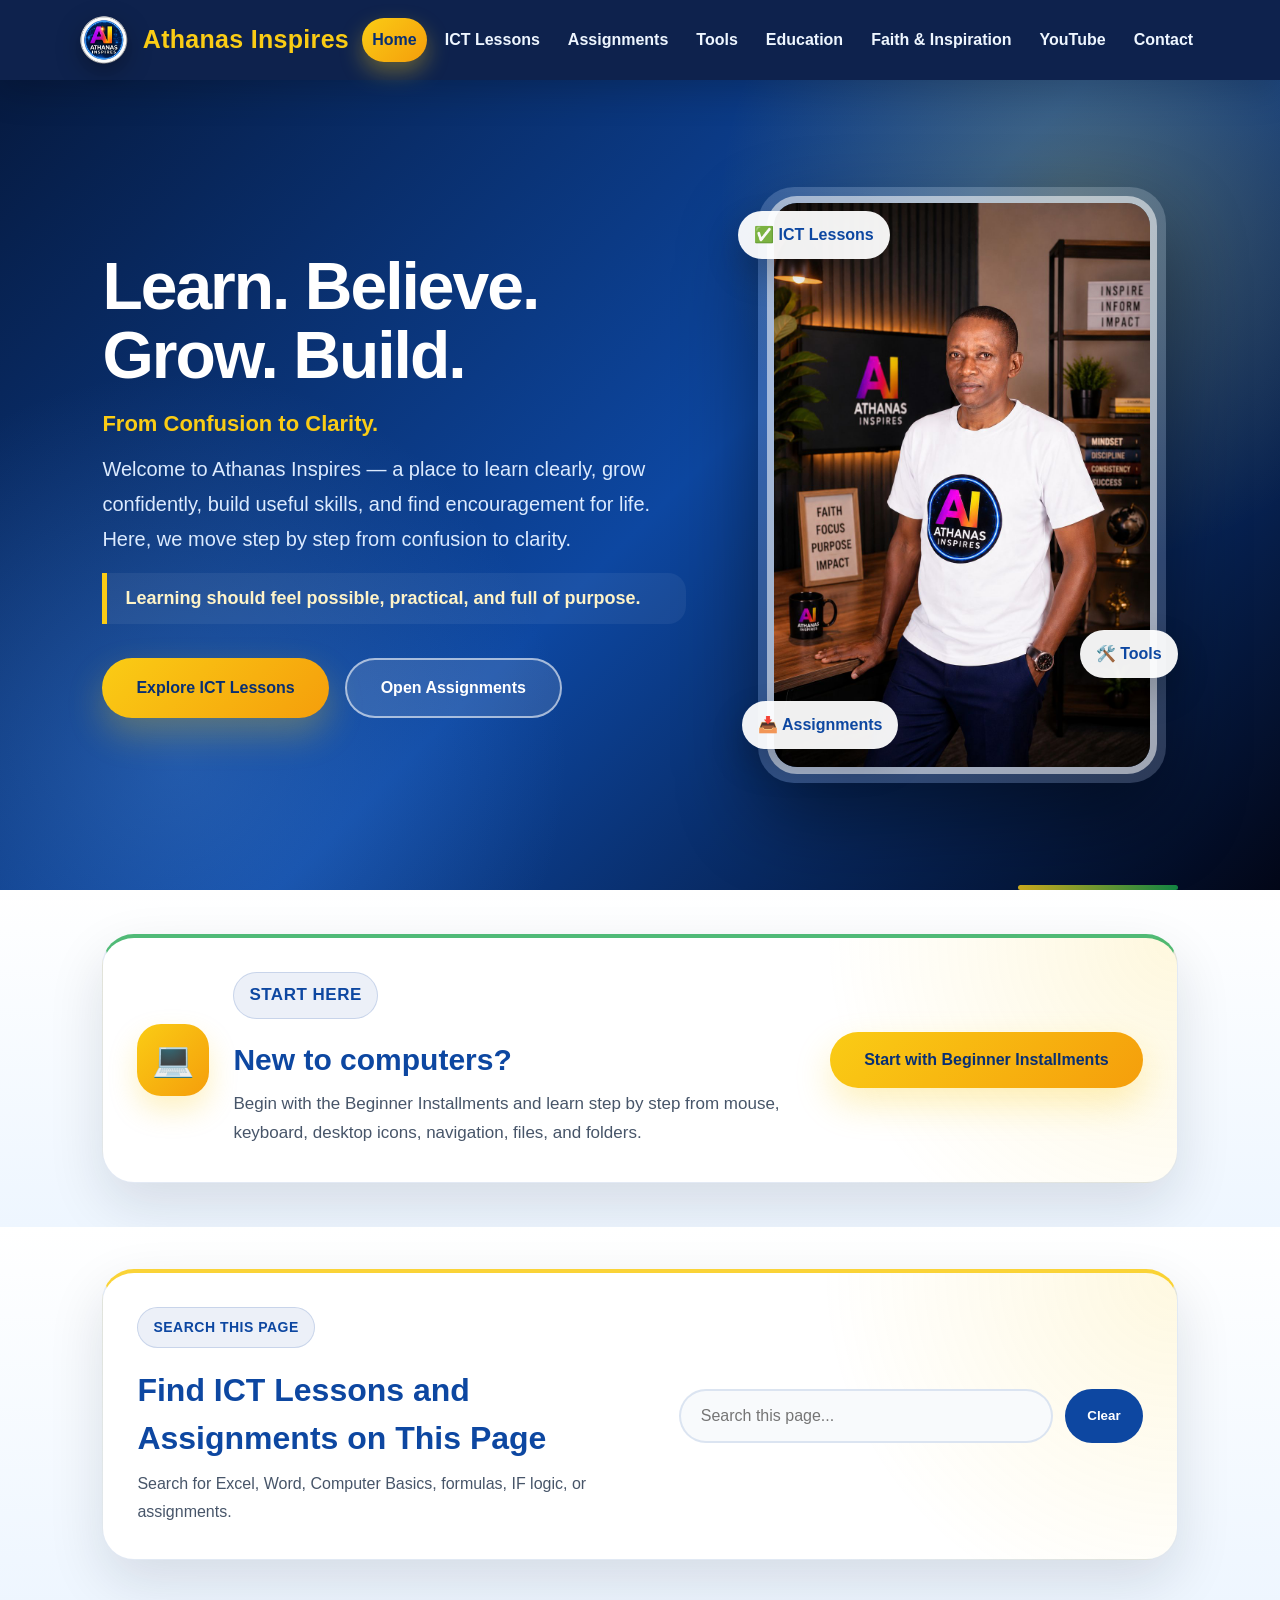
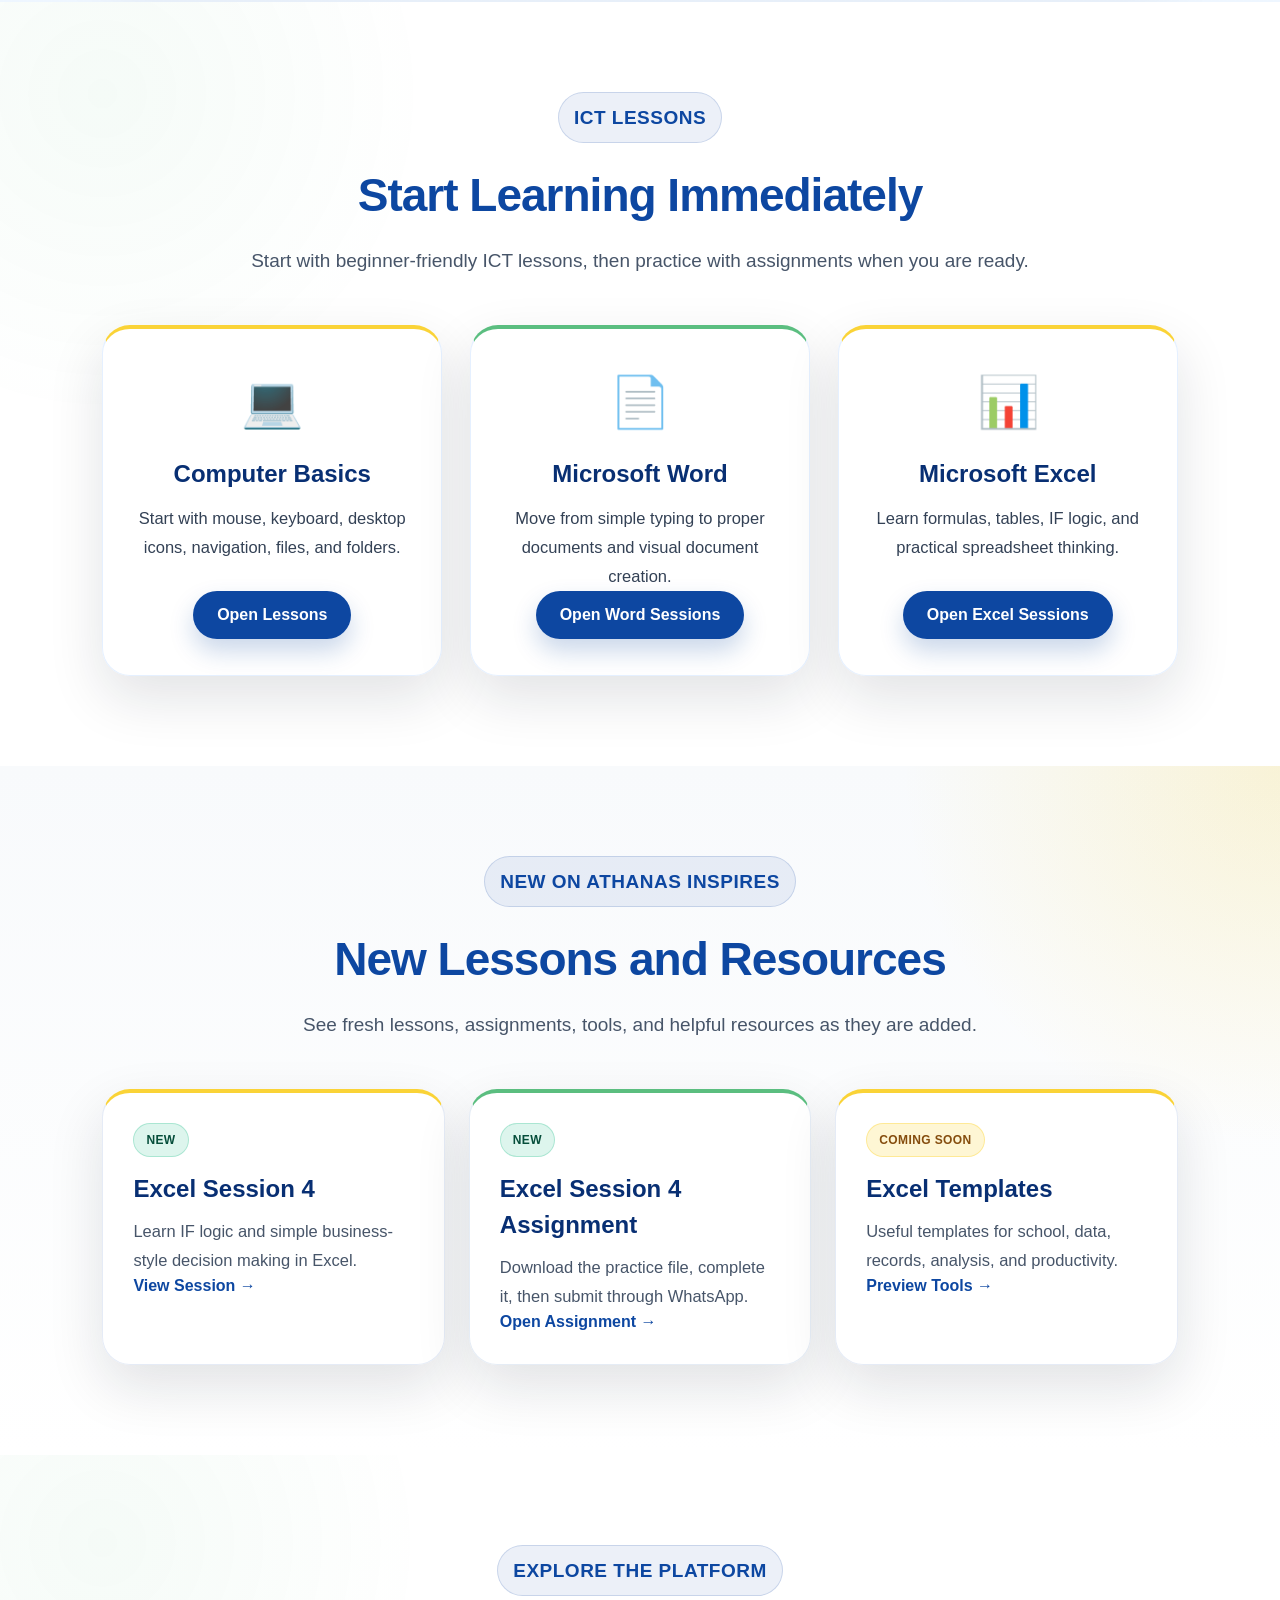
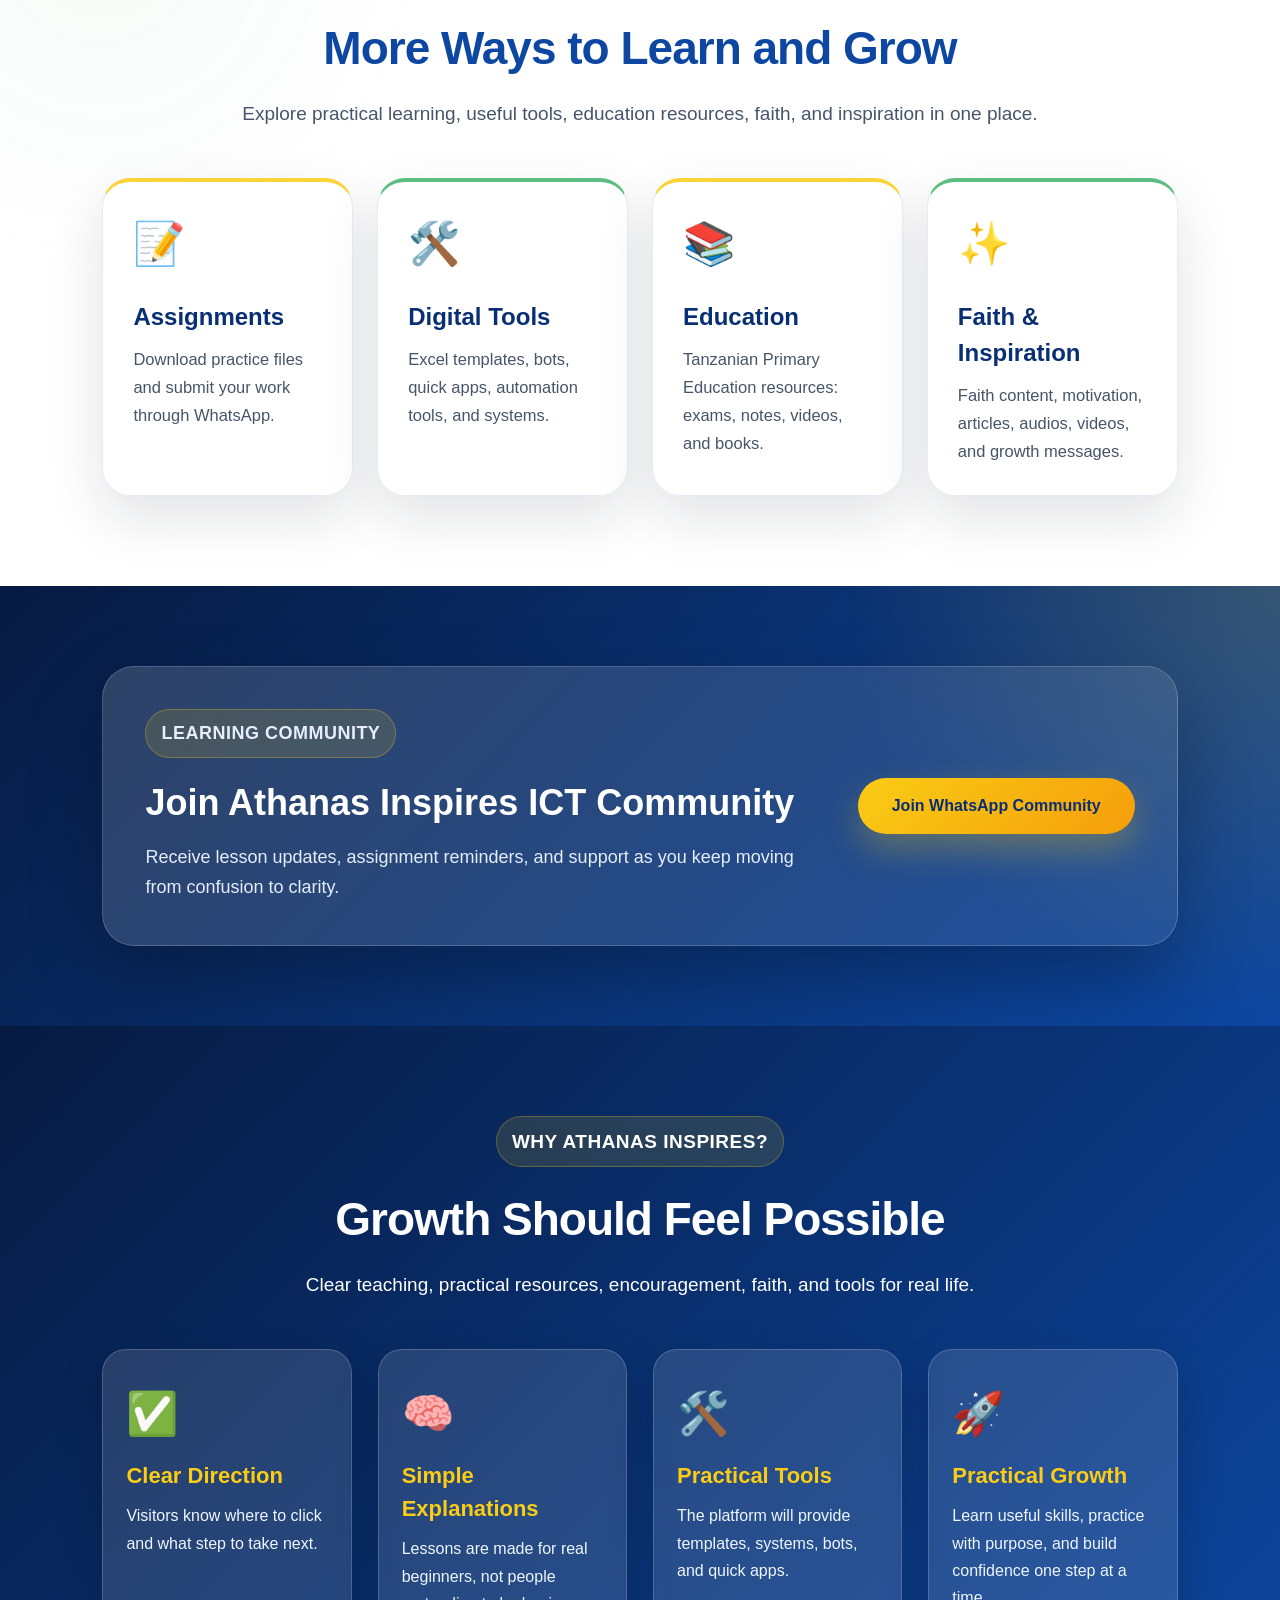
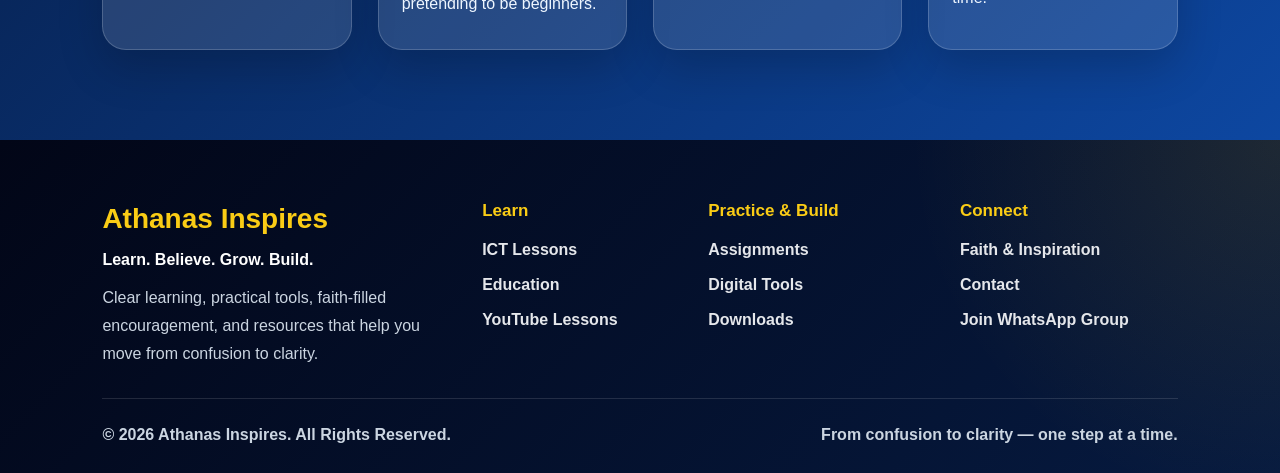
==== commit 8a5f65a6: "Add files via upload" ====
--- a/index.html
+++ b/index.html
@@ -26,6 +26,7 @@
         <li><a href="education.html">Education</a></li>
         <li><a href="faith-inspiration.html">Faith & Inspiration</a></li>
         <li><a href="youtube.html">YouTube</a></li>
+        <li><a href="contact.html">Contact</a></li>
     </ul>
 </nav>
 
@@ -56,15 +57,27 @@
     </div>
 </header>
 
+<section class="start-here-section" aria-label="Start here for new computer learners">
+    <div class="start-here-card">
+        <div class="start-here-icon">💻</div>
+        <div class="start-here-text">
+            <p class="eyebrow dark">Start Here</p>
+            <h2>New to computers?</h2>
+            <p>Begin with the Beginner Installments and learn step by step from mouse, keyboard, desktop icons, navigation, files, and folders.</p>
+        </div>
+        <a href="courses.html#beginner-installments" class="btn">Start with Beginner Installments</a>
+    </div>
+</section>
+
 <section class="home-search-section" aria-label="Homepage search">
     <div class="home-search-card">
         <div>
-            <p class="eyebrow dark">Quick Search</p>
-            <h2>Find ICT Lessons and Assignments</h2>
+            <p class="eyebrow dark">Search This Page</p>
+            <h2>Find ICT Lessons and Assignments on This Page</h2>
             <p>Search for Excel, Word, Computer Basics, formulas, IF logic, or assignments.</p>
         </div>
         <div class="search-box">
-            <input type="search" id="homeSearch" placeholder="Search ICT lessons or assignments..." aria-label="Search ICT lessons or assignments">
+            <input type="search" id="homeSearch" placeholder="Search this page..." aria-label="Search this page">
             <button type="button" id="clearSearch">Clear</button>
         </div>
     </div>
@@ -125,7 +138,7 @@
             <span class="small-link">Open Assignment →</span>
         </a>
 
-        <a href="tools.html" class="update-card clickable-card" data-search="tools excel templates systems bots quick apps">
+        <a href="tools.html" class="update-card clickable-card search-item" data-search="tools excel templates systems bots quick apps">
             <span class="label coming-label">Coming Soon</span>
             <h3>Excel Templates</h3>
             <p>Useful templates for school, data, records, analysis, and productivity.</p>
--- a/css/style.css
+++ b/css/style.css
@@ -55,7 +55,7 @@
     display: flex;
     justify-content: space-between;
     align-items: center;
-    padding: 13px 8%;
+    padding: 13px 6%;
     box-shadow: 0 12px 35px rgba(0, 0, 0, 0.18);
 }
 
@@ -84,7 +84,7 @@
     list-style: none;
     display: flex;
     align-items: center;
-    gap: 18px;
+    gap: 8px;
 }
 
 .nav-links a {
@@ -92,7 +92,7 @@
     color: #eef6ff;
     text-decoration: none;
     font-weight: 800;
-    padding: 10px 14px;
+    padding: 10px 10px;
     border-radius: 999px;
     transition: 0.3s ease;
 }
@@ -1583,3 +1583,98 @@
         margin: 0 auto;
     }
 }
+
+
+/* START HERE + SUBMISSION GUIDE UPDATES */
+.start-here-section {
+    padding: 44px 8%;
+    background: linear-gradient(180deg, #ffffff, var(--soft-blue));
+}
+
+.start-here-card,
+.submit-guide-card {
+    max-width: 1160px;
+    margin: 0 auto;
+    display: grid;
+    grid-template-columns: auto 1fr auto;
+    gap: 24px;
+    align-items: center;
+    background:
+        radial-gradient(circle at top right, rgba(250, 204, 21, 0.14), transparent 32%),
+        #ffffff;
+    border: 1px solid rgba(13, 71, 161, 0.12);
+    border-top: 4px solid rgba(22, 163, 74, 0.75);
+    border-radius: 32px;
+    padding: 34px;
+    box-shadow: var(--card-shadow);
+}
+
+.start-here-icon,
+.submit-guide-icon {
+    width: 72px;
+    height: 72px;
+    display: inline-flex;
+    align-items: center;
+    justify-content: center;
+    border-radius: 24px;
+    background: linear-gradient(135deg, var(--gold), var(--gold-dark));
+    font-size: 34px;
+    box-shadow: 0 14px 28px rgba(250, 204, 21, 0.25);
+}
+
+.start-here-card h2,
+.submit-guide-card h3 {
+    color: var(--blue);
+    font-size: 30px;
+    margin-bottom: 8px;
+}
+
+.start-here-card p,
+.submit-guide-card p {
+    color: var(--muted);
+    line-height: 1.7;
+    font-size: 17px;
+}
+
+.submit-guide-card {
+    grid-template-columns: auto 1fr;
+    margin-bottom: 34px;
+    text-align: left;
+}
+
+.submit-guide-card a {
+    color: var(--green);
+    font-weight: 900;
+    text-decoration: none;
+}
+
+.submit-guide-card a:hover {
+    color: var(--blue);
+    text-decoration: underline;
+}
+
+@media (max-width: 980px) {
+    .start-here-card {
+        grid-template-columns: 1fr;
+        text-align: center;
+        justify-items: center;
+    }
+
+    .submit-guide-card {
+        grid-template-columns: 1fr;
+        text-align: center;
+        justify-items: center;
+    }
+}
+
+@media (max-width: 620px) {
+    .start-here-section {
+        padding-left: 6%;
+        padding-right: 6%;
+    }
+
+    .start-here-card,
+    .submit-guide-card {
+        padding: 26px;
+    }
+}
